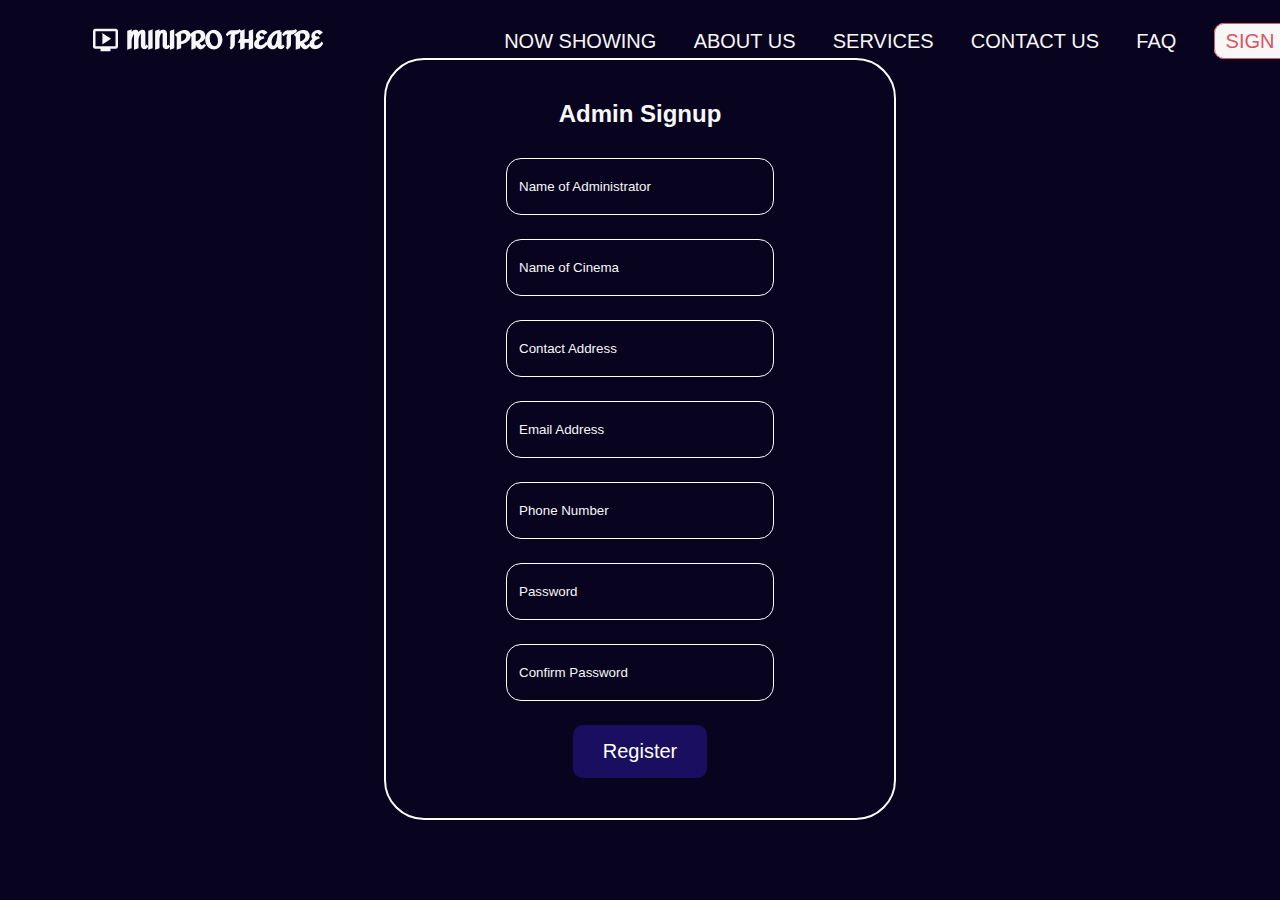
==== adminsignup.html @ 7660c7da "First commit for Minipro" ====
<!DOCTYPE html>
<html>
<head>
	<meta charset="utf-8">
	<meta name="viewport" content="width=device-width, initial-scale=1">
	<link rel="icon" type="image/png" sizes="32x32" href="./images/Frames 1.png">
	<link href="https://fonts.cdnfonts.com/css/inter" rel="stylesheet">
	<link rel="stylesheet" href="https://cdnjs.cloudflare.com/ajax/libs/font-awesome/4.7.0/css/font-awesome.min.css">
	<link rel="stylesheet" type="text/css" href="css/style.css">
	<title>Minipro Theatre</title>
</head>
<body class="signup_body">
	<header>
		<div>
			<nav class="signup_nav navbar">
				<li>
					<img class="nav-branding" src="./images/Frame 1.png">
				</li>
				<ul class="menu nav-menu">
					<li class="nav-item"><a class="menuItem nav-link " href="#">NOW SHOWING</a></li>
					<li class="nav-item"><a class="menuItem nav-link" href="#">ABOUT US</a></li>
					<li class="nav-item"><a class="menuItem nav-link" href="#">SERVICES</a></li>
					<li class="nav-item"><a class="menuItem nav-link" href="#">CONTACT US</a></li>
					<li class="nav-item"><a class="menuItem nav-link" href="#">FAQ</a></li>
					<li class="nav_button nav-item">
						<a href="#">SIGN IN</a>
					</li>
				</ul>
				<div class="hamburger">
				<span class="bar"></span>
				<span class="bar"></span>
				<span class="bar"></span>
			</div>
			</nav>
		</div>
	</header>
	<main class="signup_main">
		<h1>Admin Signup</h1>
		<form>
			<input type="text" name="name" placeholder="Name of Administrator" required>
			<input type="text" name="name" placeholder="Name of Cinema" required>
			<input type="text" name="contact" placeholder="Contact Address" required>
			<input type="text" name="email" placeholder="Email Address" required>
			<input type="text" name="PhoneNumber" placeholder="Phone Number" required>
			<input type="password" name="password" placeholder="Password" required>
			<input type="password" name="password" placeholder="Confirm Password" required>
			<button type="submit">Register</button>
		</form>
	</main>
	<script>
		const hamburger = document.querySelector('.hamburger');
const navMenu = document.querySelector('.nav-menu');


hamburger.addEventListener('click', () => {
	hamburger.classList.toggle('active');
	navMenu.classList.toggle('active');
})

document.querySelectorAll('.nav-link').forEach(n => n.
addEventListener('click', () => {
	hamburger.classList.remove('active');
	navMenu.classList.remove('active');
}))
	</script>
</body>
</html>
---- css/style.css ----
*{
	list-style: none;
	box-sizing: border-box;
	margin: 0;
	padding: 0;
	text-decoration: none;
	font-family: 'Inter', sans-serif;
}

.signup_body {
	background-color: #080420;
	color: #F8F7F7;
}

.signup_nav{
	display: flex;
	flex-direction: row;
	justify-content: space-around;
	align-items: center;
	padding-top: 2%;
	padding-right: 5%;	
	margin-left: 3px;
}

.signup_nav img {
}

.signup_nav ul{
	display: flex;
	flex-direction: row;
	justify-content: space-evenly;
	gap: 6%;
	white-space: nowrap;
}

.menuItem {
	color: #F8F7F7;
	font-size: 20px;
}

.hamburger {
	display: none;
	cursor: pointer;
}

.bar {
	display: block;
	width: 25px;
	height: 3px;
	margin: 5px auto;
	-webkit-transition: all 0.3s ease-in-out;
	transition: all 0.3s ease-in-out;
	background-color: white;
}

/* for the hamburger menu */

@media(max-width: 1116px) {
	.hamburger{
		display: block;
	}

	.hamburger.active .bar:nth-child(2){
		opacity: 0;
	}

	.hamburger.active .bar:nth-child(1) {
		transform: translateY(8px) rotate(45deg);
	}

	.hamburger.active .bar:nth-child(3){
		transform: translateY(-8px) rotate(-45deg);
	}

	.nav-menu {
		position: fixed;
		left: -100%;
		top: 50px;
		gap: 0;
		flex-direction: column;
		background-color: #1A0E61;
		width: 100%;
		text-align: center;
		transition: 0.3s;
	}

	.nav-item {
		margin: 8px 0px;
	}

	.nav-menu.active {
		left: 0;
	}
	.signup_nav ul{
	display: flex;
	flex-direction: column;
	justify-content: space-evenly;
	gap: 6%;
	white-space: nowrap;
}
}


.signup_main {
	color: #F8F7F7;
	background-image: url("./images/User Signup.svg");
	background-repeat: no-repeat;
	background-position: center;
	background-size: cover;
	text-align: center;
	margin-left: auto;
	margin-right: auto;
	width: 40%;
	border-radius: 40px;
	border: 2px solid #FFFCFC;
	padding-left: 120px;
	padding-right: 120px;
	padding-top: 40px;
	padding-bottom: 40px;
}

.signup_main form {
	display: flex;
	flex-direction: column;
	gap: 24px;

}

.signup_main h1 {
	font-size: 24px;
	margin-bottom: 30px;
}

.loginswitch {
	background-color: rgba(212, 174, 174, 0.65);
	border-radius: 60px;
	display: flex;
	flex-direction: row;
	align-items: center;
	justify-content: center;
	width: 210px;
	padding: 1px;
}

.loginswitch a {
	border-radius: 60px;
	font-size: 20px;
	padding: 10px 24px;
}

.signup_main form input {
	background-color: transparent;
	border-radius: 15px;
	border: 1px solid #FFFFFF;
	padding: 20px 12px;

}

.signup_main form input::placeholder {
	color: #F8F7F7;
}

.signup_main form button {
	background-color: #1A0E61;
	border-radius: 10px;
	padding: 15px;
	color: #FFFFFF;
	border: none;
	font-size: 20px;
	width: 50%;
	align-self: center;

}

/* Sign in page */

.signin_main {
	margin-left: 10%;
	margin-right: 10%;
	margin-top: 2%;
	display: flex;
	flex-direction: row;
	gap: 10%;
}

.signin_main_left {
	padding-top: 5%;
	width: 45%;
	font-size: 32px;
}


.signin_main_right {
	background-color: #F2F1F8;
	border-radius: 45px;
	color: #2F2F2F;
	padding-right: 6%;
	padding-top: 4%;
	padding-bottom: 4%;
	padding-left: 6%;
}

.signin_main_right form {
	display: flex;
	flex-direction: column;
	gap: 24px;
}

.signin_main_right form h1 {
	font-size: 24px;
}

.signin_main_right form input {
	border-radius: 5px;
	border: 0.7px solid rgba(63, 62, 62, 0.5);
	padding: 12px 12px;
	background-color: transparent;
}

.signin_main_right form a {
	color: #B30606;
}

.loginbutton {
	background-color: #DB5461;
	border-radius: 10px;
	padding: 10px 80px;
	color: #F8F7F7;
	border: none;
	font-size: 20px;
}


.signup_socials {
	text-align: center;
	gap: 16px;
	font-size: 16px;
	color: #080420;
}

.signup_socials p {
	margin-top: 16px;
}

.signup_socials div {
	margin-top: 8px;
}

#signinInstead {
	color: #2F2F2F;
	font-size: 14px;
}

#signinInstead a {
	color: #DB5461;
}

#InputPassword{
	width: 90%;

}

#InputPasswordAgain {
	width: 90%;
}


.field-icon {
  float: right;
  margin-right: 25px;
  margin-top: -28px;
  position: relative;
  z-index: 2;
  cursor: pointer;
}
#signinP {
	color: #080420;
	font-size: 20px;
}

#email {
	margin-top: 8%;
}


.forgotPassword {
	text-align: right;
	margin-top: -10px;
	font-size: 16px;
	color: #2F2F2F;
}

.signin_socials {
	padding-top: 40px;
}

/* Resistration selection page */

.register_main {
	margin-top: 8%;
	margin-left: auto;
	margin-right: auto;
	background-color: #BFCAD2;
	display: flex;
	flex-direction: row;
	width: 30%;
	border-radius: 20px;
	padding: 50px;
	gap: 100px;
}

.register_main section {
	display: flex;
	flex-direction: column;
	gap: 40px;
	align-items: center;
}

.register_main button {
	background-color: #080420;
	border-radius: 12px;
	border: none;
	padding: 8px;
	width: 110px;
	color: #FFFFFF;
}

.location {
	display: flex;
	flex-direction: row;
	gap: 30%;
}

.location div {
	background-color: #F8F7F7;
	border: 1px solid 080420;
	border-radius: 15px;
	padding: 15px 12px;
	align-items: space-between;
	gap: 20px;
	color: #2F2F2F;
	display: flex;
	flex-direction: row;
	white-space: nowrap;
}

/*Cinema verification*/

.verify_main {
	color: #F8F7F7;
	background-color: #BFCAD2;
	text-align: center;
	margin-left: auto;
	margin-right: auto;
	margin-bottom: 40px;
	width: 40%;
	border-radius: 40px;
	border: 2px solid #FFFCFC;
	padding-left: 120px;
	padding-right: 120px;
	padding-top: 40px;
	padding-bottom: 40px;
}

.verify_main form {
	display: flex;
	flex-direction: column;
	gap: 24px;

}

.verify_main form input {
	border-radius: 15px;
	border: 1px solid #080420;
	padding: 20px 12px;

}

.verify_main form input::placeholder {
	color: #2F2F2F;
}

.verify_main form button {
	background-color: #080420;
	border-radius: 10px;
	padding: 7px 9px;
	color: #FFFFFF;
	border: none;
	font-size: 14px;
	width: 30%;
	align-self: center;

}

/* forgot password 2 */
.forgotpassword_left{
	width: 28%;
	height: auto;
}

.forgotpassword_right {
	background-color: rgba(82, 78, 111, 0.5);
}

.codebox {
	background-color: #F5EDED;
	border: 1px solid rgba(63, 62, 62, 0.5);
	border-radius: 8px;
	gap: 30px;
	padding: 5px;
	display: flex;
	flex-direction: row;
	align-items: center;
	justify-content: center;
}

.codebox_div {
	border: 1px solid #2F2F2F;
	box-sizing: border-box;
	border-radius: 4px;
	width: 32px;
	height: 32px;

}

/* landing page */
.nav_button a {
	background-color: #F8F7F7;
	border: 1px solid #DB5461;
	border-radius: 10px;
	padding: 6px 11px;
	color: #DB5461;
	font-size: 20px;
	cursor: pointer;
}

.nav_button a:hover {
	background-color: #DB5461;
	border: none;
	color: #F8F7F7;
}

.index_header {
	margin-bottom: 22px;
}

.index_header div{
	display: flex;
	flex-direction: row;
	margin-left: 7%;
	margin-right: 7%;
	margin-top: 4%;
	gap: 8%;
	margin-bottom: 30px;
}

.index_header h1 {
	font-size: 64px;
}

.index_header p {
	font-size: 36px;
	margin-bottom: 64px;
}

.getstarted_button {
	background-color: #DB5461;
	border-radius: 10px;
	padding: 15px 70px;
	font-size: 24px;
	color: #FFFFFF;
	cursor: pointer;
	white-space: nowrap;
}

.getstarted_button:hover {
	background-color: #FFFFFF;
	color: #DB5461;
}

.firstmain_section {
	border-top: 5px solid #F8F7F7;
	margin-bottom: 50px;

}

.firstmain_section section {
	margin: 64px;
	position: relative;
}

.firstmain_section h2 {
	margin-bottom: 32px;
}

.firstmain_flex {
	display: flex;
	flex-direction: row;
	gap: 20px;
}

.firstmain_flex_container {
	background-color: #F8F7F7;
	box-shadow: 0px 0px 4px rgba(0, 0, 0, 0.25);
	border-radius: 15px;
	width: 304px;
	height: 411px;
	overflow: hidden;
}

.movie_img {
	border-top-left-radius: 15px;
	border-top-right-radius: 15px;
	width: 299px;
	height: auto;
}

.movie_details {
	margin: 16px;
	color: #2F2F2F;
	display: flex;
	flex-direction: row;
	justify-content: space-between;
}

.movie_details a {
	background-color: #DB5461;
	border-radius: 8px;
	padding: 5px 10px;
	color: #FFFFFF;
	align-self: center;
	cursor: pointer;
}

.movie_details a:hover {
	background-color: #FFFFFF;
	color: #DB5461;
	border: 1px solid #DB5461;
}

.secondmain_section {
	background-image: url('./images/About us.svg');
}

.secondmain_section article {
	padding: 5%;
	color: #2F2F2F;
	display: flex;
	flex-direction: row;
	align-items: center;
	justify-content: space-between;
}

.secondmain_section article div {
	width: 31%;
}
.secondmain_section h3 {
	text-align: center;
	margin-bottom: 32px;
}

.thirdmain_section article{
	margin: 64px;
}

.thirdmain_section h4 {
	font-size: 36px;
	text-align: center;
	color: #F8F7F7;
	margin-bottom: 32px;
}

.thirdmain_section section {
	display: flex;
	flex-direction: row;
	gap: 32px;
}

.thirdmain_section div {
	background-color: #F8F7F7;
	box-shadow: 0px 5px 20px -72px rgba(0, 0, 0, 0.25);
	border-radius: 15px;
	color: #2F2F2F;
	display: flex;
	flex-direction: column;
	align-items: center;
	justify-content: center;
	padding-right: 18px;
	padding-left: 18px;
	padding-bottom: 20px;
	overflow: hidden;
}

.thirdmain_section div:hover {
	transition: 0.7s ease;
	width: 35%;
}

.thirdmain_section img {
	width: 80%;
}

.thirdmain_section img:hover {
	
}

.fourthmain_section {
	background-image: url('./images/faq.svg');
}

.fourthmain_section article {
	color: #2F2F2F;
	margin: 64px;
	padding-left: 8%;
	padding-right: 8%;
	padding-top: 64px;
	padding-bottom: 64px;

}

.fourthmain_section h4 {
	font-size: 36px;
	text-align: center;
}

.faqQuestions {
	display: flex;
	flex-direction: row;
	justify-content: space-between;
	align-items: center;
	padding: 30px;
}

.faq {
	border-bottom: 2px solid #000000;
}

.faq:hover {
	cursor: pointer;
}

.faqAnswers {
	display: none;
}

.faq.active .faqAnswers {
	display: block;
}

.fifthmain_section {
	margin: 64px;
	text-align: center;
}

.fifthmain_section h5 {
	font-size: 36px;
	margin-bottom: 32px;
}

.fifthmain_section p {
	font-size: 24px;
	margin-bottom: 64px;
}

.fifthmain_section div {
	display: flex;
	flex-direction: column;
}

.fifthmain_section input {
	border-radius: 10px;
	border: 1px solid rgba(63, 62, 62, 0.5);
	padding: 15px 10px;
	width: 608px;
	height: 54px;
	align-self: center;
	margin-bottom: 32px;
}

.fifthmain_section button {
	background-color: #DB5461;
	border-radius: 10px;
	border: none;
	padding: 15px 70px;
	color: #FFFFFF;
	width: 253px;
	height: 54px;
	align-self: center;
	cursor: pointer;
}

.Instagram img{
	width: 28px;
	height: auto;
	margin-left: 16px;
	margin-right: 16px;
}

.sixthmain_section {
	background-image: url('./images/contact us.svg');
}

.sixthmain_section article {
	margin: 64px;
	color: #2F2F2F;
	display: flex;
	flex-direction: column;
	justify-content: center;
	align-items: center;
	gap: 32px;
	padding-top: 30px;
	padding-bottom: 30px;
}

.sixthmain_section article section {
	display: flex;
	flex-direction: column;
	align-items: center;
	justify-content: center;
	gap: 20px;
}

.contactus_form {
	display: flex;
	flex-direction: column;
	align-items: center;
	justify-content: center;
	gap: 16px;
}

.contactus_form input {
	border: 1px solid rgba(63, 62, 62, 0.5);
	border-radius: 10px;
	background-color: #F8F7F7;
	padding: 15px 10px;
	width: 608px;
}

#message {
	background-color: #F8F7F7;
	border-radius: 10px;
	border: 1px solid rgba(63, 62, 62, 0.5);
	padding: 15px 10px;
	width: 608px;
	height: 159px;
	
}

.contactus_form button {
	background-color: #DB5461;
	border-radius: 10px;
	padding: 15px 70px;
	color: #F8F7F7;
	border: none;
	margin-top: 30px;
	cursor: pointer;
}

.index_footer {
	margin-left: 64px;
	margin-right: 64px;
}

.index_footer section {
	margin-right: 12%;
	margin-bottom: 32px;
}

.index_footer h6 {
	font-size: 36px;
	margin-bottom: 32px;
}

.index_footer section p {
	font-size: 24px;
}

.footer_div {
	display: flex;
	flex-direction: row;
	justify-content: space-between;
	margin-bottom: 46px;
}

.footer_div div {
	display: flex;
	flex-direction: row;
	gap: 59px;
	white-space: nowrap;
}
/* index carousel */


.pre-btn,
.nxt-btn {
  border: none;
  width: 5vw;
  height: 100%;
  position: absolute;
  top: 8vh;
  display: flex;
  justify-content: center;
  align-items: center;
  background: linear-gradient(90deg, rgba(255, 255, 255, 0) 0%, #fff 150%);
  cursor: pointer;
  z-index: 8;
  color: #F8F7F7;
}

.pre-btn {
  left: 0;
  transform: rotate(180deg);
}

.nxt-btn {
  right: 0;
}

.pre-btn img,
.nxt-btn img {
  opacity: 0.2;
}

.pre-btn:hover img,
.nxt-btn:hover img {
  opacity: 1;
}

/* DAshboard */
.dashboard_body {
	background-color: #080420;
}
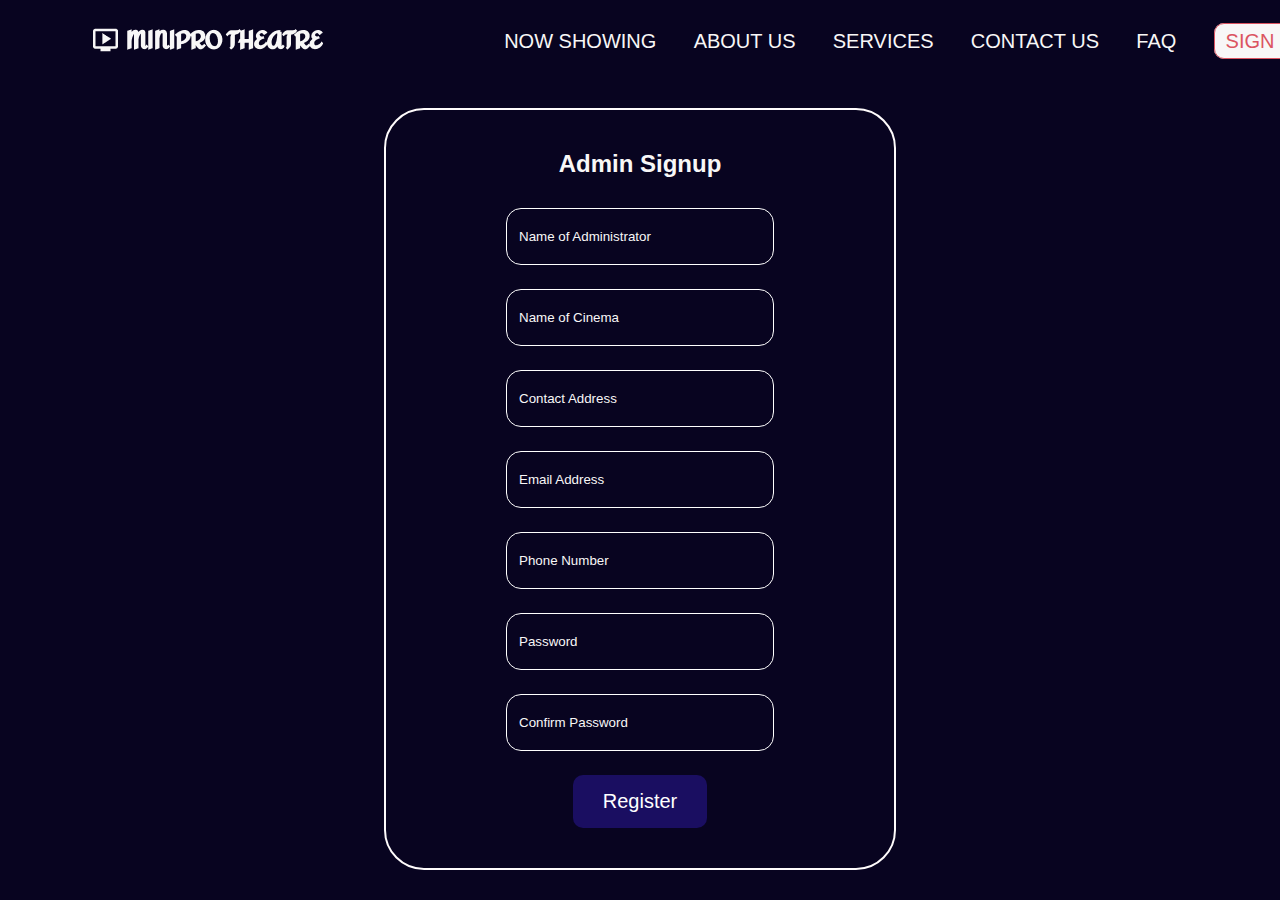
==== commit b435d7f5: "Made edits for navigation to pages" ====
--- a/adminsignup.html
+++ b/adminsignup.html
@@ -13,17 +13,17 @@
 	<header>
 		<div>
 			<nav class="signup_nav navbar">
-				<li>
-					<img class="nav-branding" src="./images/Frame 1.png">
+				<li><a href="index.html#section1">
+					<img class="nav-branding" src="./images/Frame 1.png"></a>
 				</li>
 				<ul class="menu nav-menu">
-					<li class="nav-item"><a class="menuItem nav-link " href="#">NOW SHOWING</a></li>
-					<li class="nav-item"><a class="menuItem nav-link" href="#">ABOUT US</a></li>
-					<li class="nav-item"><a class="menuItem nav-link" href="#">SERVICES</a></li>
-					<li class="nav-item"><a class="menuItem nav-link" href="#">CONTACT US</a></li>
-					<li class="nav-item"><a class="menuItem nav-link" href="#">FAQ</a></li>
+					<li class="nav-item"><a class="menuItem nav-link " href="index.html#section2">NOW SHOWING</a></li>
+					<li class="nav-item"><a class="menuItem nav-link" href="index.html#section3">ABOUT US</a></li>
+					<li class="nav-item"><a class="menuItem nav-link" href="index.html#section4">SERVICES</a></li>
+					<li class="nav-item"><a class="menuItem nav-link" href="index.html#section5">CONTACT US</a></li>
+					<li class="nav-item"><a class="menuItem nav-link" href="index.html#section6">FAQ</a></li>
 					<li class="nav_button nav-item">
-						<a href="#">SIGN IN</a>
+						<a href="signin.html">SIGN IN</a>
 					</li>
 				</ul>
 				<div class="hamburger">
--- a/css/style.css
+++ b/css/style.css
@@ -108,6 +108,7 @@
 	background-position: center;
 	background-size: cover;
 	text-align: center;
+	margin-top: 50px;
 	margin-left: auto;
 	margin-right: auto;
 	width: 40%;
@@ -303,10 +304,14 @@
 	background-color: #BFCAD2;
 	display: flex;
 	flex-direction: row;
-	width: 30%;
+	width: 370px;
 	border-radius: 20px;
-	padding: 50px;
-	gap: 100px;
+	padding: 40px;
+	gap: 90px;
+}
+
+.register_main img {
+	width: 70%;
 }
 
 .register_main section {
@@ -316,19 +321,69 @@
 	align-items: center;
 }
 
-.register_main button {
+.register_main a {
 	background-color: #080420;
 	border-radius: 12px;
 	border: none;
 	padding: 8px;
 	width: 110px;
 	color: #FFFFFF;
+	text-align: center;
+}
+
+/*Cinema verification*/
+
+.verify_main {
+	color: #F8F7F7;
+	background-color: #BFCAD2;
+	text-align: center;
+	margin-top: 30px;
+	margin-left: auto;
+	margin-right: auto;
+	margin-bottom: 40px;
+	width: 50%;
+	border-radius: 40px;
+	border: 2px solid #FFFCFC;
+	padding-left: 120px;
+	padding-right: 120px;
+	padding-top: 40px;
+	padding-bottom: 40px;
+}
+
+.verify_main form {
+	display: flex;
+	flex-direction: column;
+	gap: 24px;
+
+}
+
+.verify_main form input {
+	border-radius: 15px;
+	border: 1px solid #080420;
+	padding: 20px 12px;
+
+}
+
+.verify_main form input::placeholder {
+	color: #2F2F2F;
+}
+
+.verify_main form button {
+	background-color: #080420;
+	border-radius: 10px;
+	padding: 7px 9px;
+	color: #FFFFFF;
+	border: none;
+	font-size: 14px;
+	width: 30%;
+	align-self: center;
+
 }
 
 .location {
 	display: flex;
 	flex-direction: row;
-	gap: 30%;
+	gap: 20%;
 }
 
 .location div {
@@ -344,53 +399,6 @@
 	white-space: nowrap;
 }
 
-/*Cinema verification*/
-
-.verify_main {
-	color: #F8F7F7;
-	background-color: #BFCAD2;
-	text-align: center;
-	margin-left: auto;
-	margin-right: auto;
-	margin-bottom: 40px;
-	width: 40%;
-	border-radius: 40px;
-	border: 2px solid #FFFCFC;
-	padding-left: 120px;
-	padding-right: 120px;
-	padding-top: 40px;
-	padding-bottom: 40px;
-}
-
-.verify_main form {
-	display: flex;
-	flex-direction: column;
-	gap: 24px;
-
-}
-
-.verify_main form input {
-	border-radius: 15px;
-	border: 1px solid #080420;
-	padding: 20px 12px;
-
-}
-
-.verify_main form input::placeholder {
-	color: #2F2F2F;
-}
-
-.verify_main form button {
-	background-color: #080420;
-	border-radius: 10px;
-	padding: 7px 9px;
-	color: #FFFFFF;
-	border: none;
-	font-size: 14px;
-	width: 30%;
-	align-self: center;
-
-}
 
 /* forgot password 2 */
 .forgotpassword_left{
@@ -539,7 +547,7 @@
 }
 
 .secondmain_section {
-	background-image: url('./images/About us.svg');
+	background-image: url('.././images/About us.svg');
 }
 
 .secondmain_section article {
@@ -605,7 +613,7 @@
 }
 
 .fourthmain_section {
-	background-image: url('./images/faq.svg');
+	background-image: url('.././images/faq.svg');
 }
 
 .fourthmain_section article {
@@ -697,7 +705,7 @@
 }
 
 .sixthmain_section {
-	background-image: url('./images/contact us.svg');
+	background-image: url('.././images/contact us.svg');
 }
 
 .sixthmain_section article {
